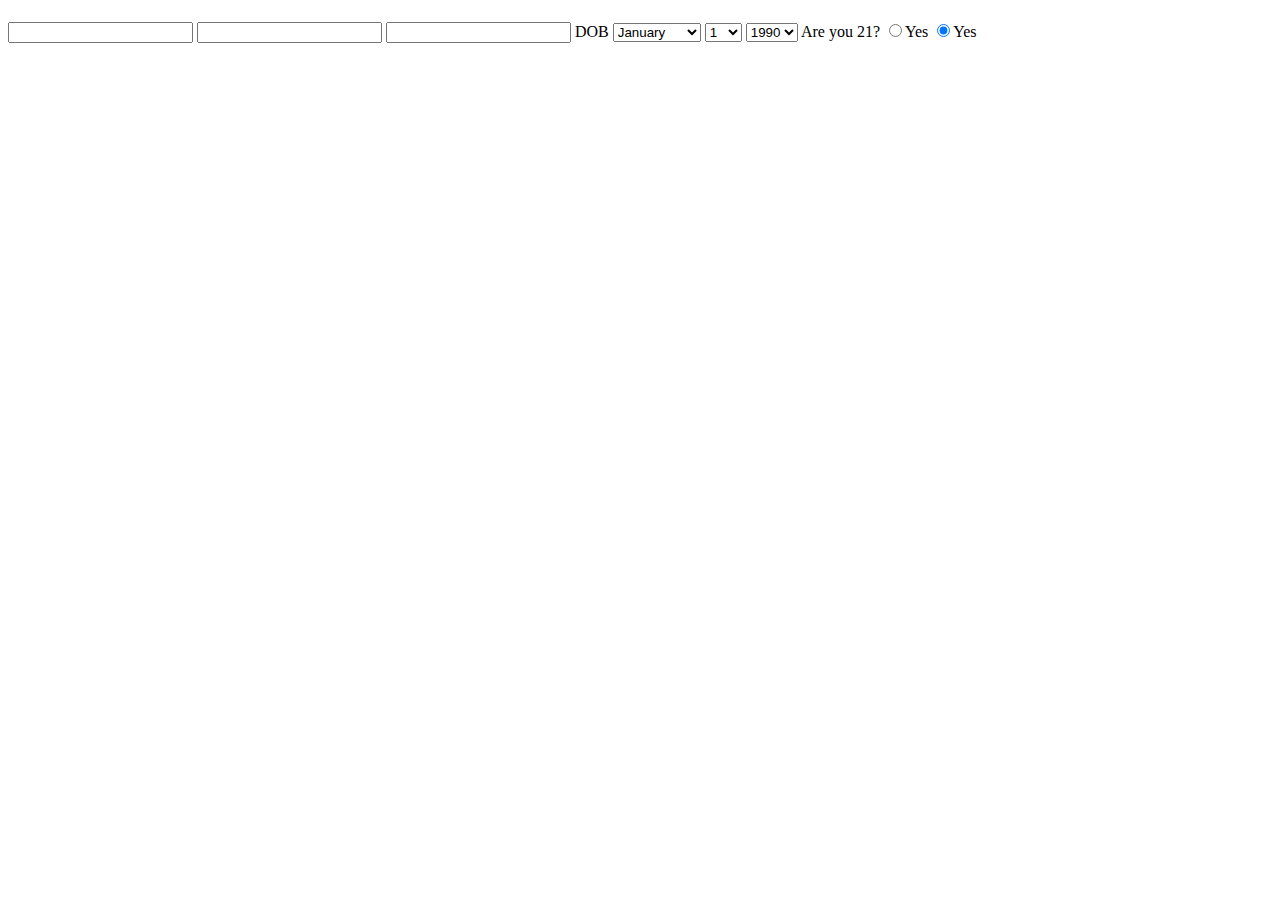
==== projects/3/deliverables/index.html @ c6522ea7 "project 2/project 3" ====
<!DOCTYPE html>
<html>
<head>
	<title>Project 3: Landing Page</title>
</head>
<body>
	<header>

	</header>

	<content>
		<div class="row">
			<div class="column"></div>
			<!-- heading -->
			<h1></h1>
			<!--image-->
			<!--paragraph-->
			<p>

			<div class="column"></div>
			<h2></h2>
			<form>
				<input type="text" name="firstname">
				<input type="text" name="lastname">
				<input type="email" name="emailaddress">
				
				<label>DOB</label>
				<select name="month">
					<option value="1">January</option>
					<option value="2">February</option>
					<option value="3">March</option>
					<option value="4">April</option>
					<option value="5">May</option>
					<option value="6">June</option>
					<option value="7">July</option>
					<option value="8">August</option>
					<option value="9">September</option>
					<option value="10">October</option>
					<option value="11">November</option>
					<option value="12">December</option>
				</select>
				<select name="days">
					<option value="1">1</option>
					<option value="2">2</option>
					<option value="3">3</option>
					<option value="4">4</option>
					<option value="5">5</option>
					<option value="6">6</option>
					<option value="7">7</option>
					<option value="8">8</option>
					<option value="9">9</option>
					<option value="10">10</option>
					<option value="11">11</option>
					<option value="12">12</option>
				</select>
				<select name="year">
					<option value="1990">1990</option>
				</select>	

				<label>Are you 21?</label>
				<input type="radio" name="over21" value="yes">Yes
				<input type="radio" name="over21" value="no" checked=>Yes

			<div class="column"></div>
		</div>	
</body>
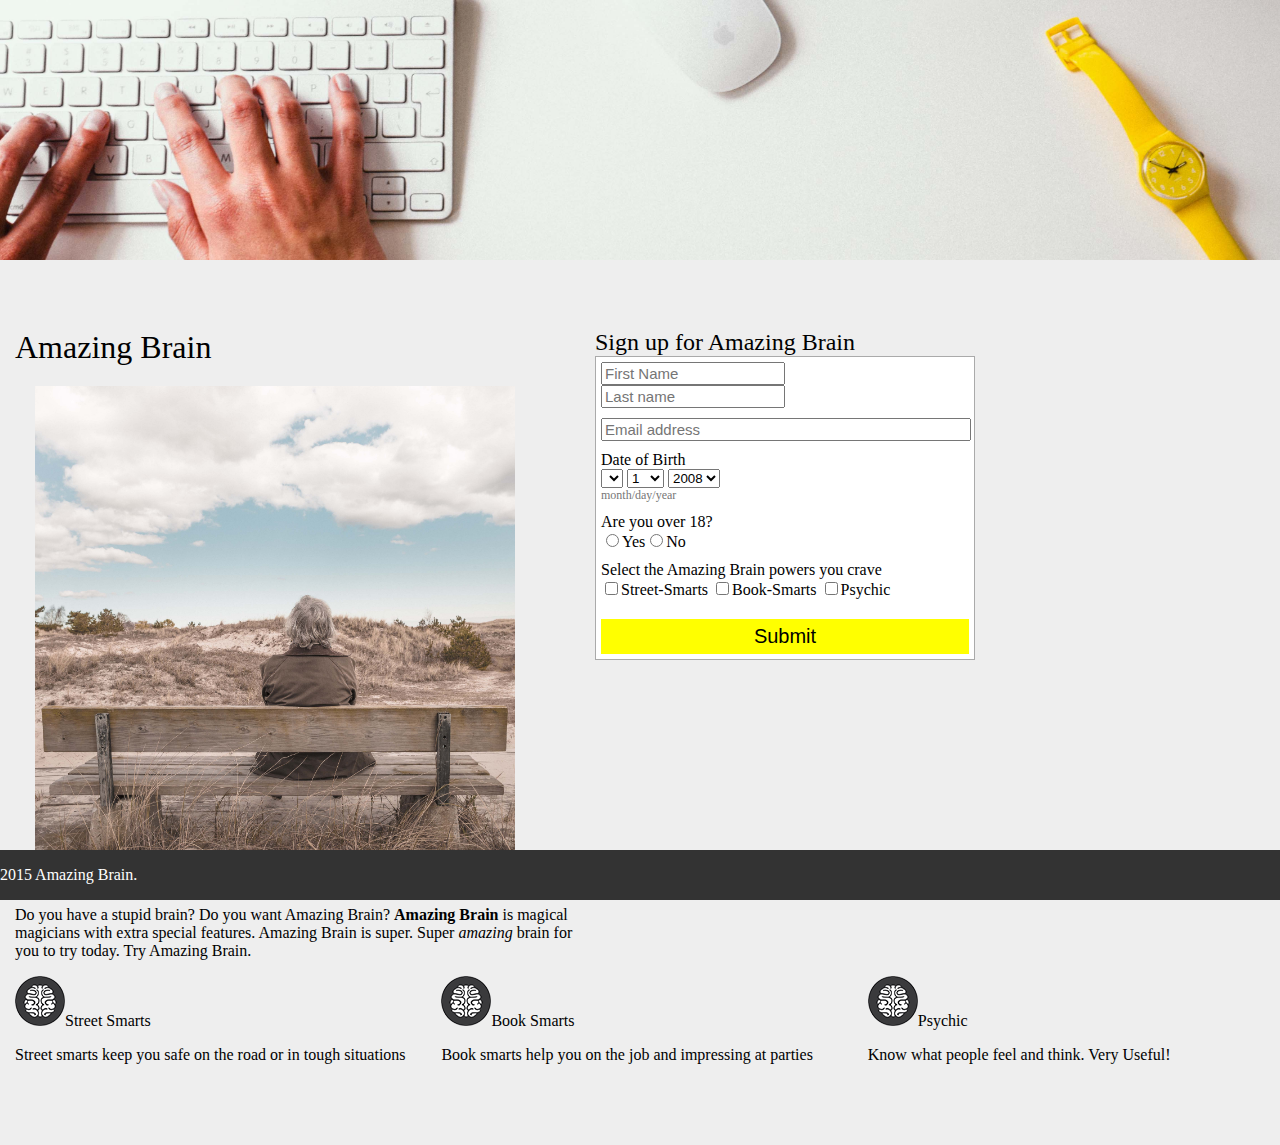
==== commit a0d949a9: "project 3 landing page" ====
--- a/projects/3/deliverables/index.html
+++ b/projects/3/deliverables/index.html
@@ -1,66 +1,82 @@
 <!DOCTYPE html>
 <html>
 <head>
-	<title>Project 3: Landing Page</title>
+	<title>Project 3: Landing Page: Super Brain</title>
+	<meta name="viewport" content="width=device-width, initial-scale=1">
+	<link rel="stylesheet" type="text/css" href="assets/css/style.css">
 </head>
 <body>
 	<header>
+		<img src="assets/images/header.jpg">
+	</header>
+	<div class="container">
+		<content>
+			<div class="column" style="width:580px">
+				<h1>Amazing Brain</h1>
+				<img class="brainImg" src="assets/images/brain.jpg">
+				<p>Do you have a stupid brain? Do you want Amazing Brain? <strong>Amazing Brain</strong> is magical magicians with extra special features. Amazing Brain is super. Super <em>amazing</em> brain for you to try today. Try Amazing Brain.</p>
+			</div>
+			<div class="column" style="width:380px">
+				<h2>Sign up for Amazing Brain</h2>
+				<form id="cta">
+					<input class="tf name no-margin" type="text" name="firstname" placeholder ="First Name">
+					<input class="tf name no-margin" type="text" name="lastname" placeholder="Last name">
+					<input class="tf" type="email" name="emailaddress" placeholder="Email address">
+					
+					<label>Date of Birth</label>
+					<select name="month"></select> 
+					<select name="day"></select>
+					<select name="year"></select>
+					<format>month/day/year</format>
+					<label>Are you over 18?</label>
+					<input type="radio" name="over18" value="yes">Yes<input type="radio" name="over21" value="no">No
+					<label>Select the Amazing Brain powers you crave</label>
+					<input type="checkbox" name="favBrain" value="street">Street-Smarts
+					<input type="checkbox" name="favBrain" value="book">Book-Smarts
+					<input type="checkbox" name="favBrain" value="psychic">Psychic
+					<input class="submitBtn" type="submit" value="Submit">
+				</form>	
+			</div>
+			<div class="row">
+				<ul>
+					<li>
+						<img src="assets/images/brain.png">Street Smarts
+						<p>Street smarts keep you safe on the road or in tough situations</p>
+					</li>
+					<li>
+						<img src="assets/images/brain.png">Book Smarts
+						<p>Book smarts help you on the job and impressing at parties</p>
+					</li>
+					<li>
+						<img src="assets/images/brain.png">Psychic
+						<p>Know what people feel and think. Very Useful!</p>
+					</li>
+				</ul>
+			</div>	
+		</content>
 
-	</header>
+	</div>
+		<script src="https://code.jquery.com/jquery-1.11.3.min.js"></script>
 
-	<content>
-		<div class="row">
-			<div class="column"></div>
-			<!-- heading -->
-			<h1></h1>
-			<!--image-->
-			<!--paragraph-->
-			<p>
+	<script type="text/javascript">
+	$(function(){
 
-			<div class="column"></div>
-			<h2></h2>
-			<form>
-				<input type="text" name="firstname">
-				<input type="text" name="lastname">
-				<input type="email" name="emailaddress">
-				
-				<label>DOB</label>
-				<select name="month">
-					<option value="1">January</option>
-					<option value="2">February</option>
-					<option value="3">March</option>
-					<option value="4">April</option>
-					<option value="5">May</option>
-					<option value="6">June</option>
-					<option value="7">July</option>
-					<option value="8">August</option>
-					<option value="9">September</option>
-					<option value="10">October</option>
-					<option value="11">November</option>
-					<option value="12">December</option>
-				</select>
-				<select name="days">
-					<option value="1">1</option>
-					<option value="2">2</option>
-					<option value="3">3</option>
-					<option value="4">4</option>
-					<option value="5">5</option>
-					<option value="6">6</option>
-					<option value="7">7</option>
-					<option value="8">8</option>
-					<option value="9">9</option>
-					<option value="10">10</option>
-					<option value="11">11</option>
-					<option value="12">12</option>
-				</select>
-				<select name="year">
-					<option value="1990">1990</option>
-				</select>	
+		var minYear = new Date().getFullYear() - 18,
+		    day = $('select[name="day"]'),
+		    year = $('select[name="year"]');
 
-				<label>Are you 21?</label>
-				<input type="radio" name="over21" value="yes">Yes
-				<input type="radio" name="over21" value="no" checked=>Yes
+		for(var i = 1; i <= 31; i++){
+			day.append( $("<option></option>").attr("value", i).text(i) );
+		};
 
-			<div class="column"></div>
-		</div>	
+		for( ; minYear >= 1920; minYear--){
+			year.append( $("<option></option>").attr("value", minYear).text(minYear) );
+		};
+
+	});
+	</script>		
 </body>	
+<footer>
+	<p>2015 Amazing Brain.</p>
+</footer>
+</html>--- a/projects/3/deliverables/assets/css/style.css
+++ b/projects/3/deliverables/assets/css/style.css
@@ -0,0 +1,138 @@
+body {
+	padding: 0;
+	margin: 0 auto;
+	background: #eee;
+}
+
+/* Container Begins */
+@media screen and (min-width: 860px) and (max-width: 1120px) {
+	.container {
+		width: 85%;
+		min-width: 960px;
+		margin: 50px auto;
+		padding: 5px;
+	}
+}
+
+@media screen and (min-width: 1120px) {
+	.container {
+		width: 85%;
+		min-width: 1320px;
+		margin: 50px auto;
+		padding: 15px;
+	}
+}
+
+
+h1, h2 {
+	margin: 0;
+	padding: 0;
+	font-weight: 100;
+}
+/* Container Ends */
+
+/* Header Begins */
+header {
+	width:100%;
+}
+
+header img {
+	width: 100%;
+	max-height: 260px;
+}
+/* Header Ends */
+
+
+
+/* Content Begins */
+content {
+}
+
+content .brainImg {
+	width: 480px;
+	margin: 20px;
+}
+
+content format {
+	display: block;
+	font-size: 12px;
+	color: #777;
+}
+
+content #cta {
+	padding: 5px;
+	border: 1px solid #aaa;
+	background: white;
+}
+
+content #cta input {
+	font-size: 15px;
+}
+
+content #cta input.tf, content #cta label {
+	display: block;
+	margin-top: 10px;
+	width: 362px;
+}
+
+content #cta input.tf.name {
+	display: inline-block;
+	width: 176px;
+}
+
+content #cta input.tf.name.no-margin {
+	margin: 0;
+}
+
+content #cta .submitBtn {
+	font-size: 20px;
+	width: 368px;
+	margin-top: 20px;
+	padding: 6px 0;
+	background: yellow;
+	color: black;
+	cursor: pointer;
+	outline: none;
+	border:none;
+}
+/* Content Ends */
+
+
+/* Footer Begins */
+footer {
+
+	background: #333;
+	height: 50px;
+	width: 100%;
+	position: fixed;
+	bottom: 0;
+	color: white;
+}
+/* Footer Ends */
+
+
+
+/* Global Begins */
+.row {
+	display: block;
+	clear: both;
+	padding: 0;
+}
+
+.row ul {
+	padding: 0;
+	margin: 0;
+}
+
+.row ul li {
+	list-style-type: none;
+	display: inline-block;
+	width: 32%;
+}
+
+
+.column {
+	float: left;
+	vertical-align: top;
+}
+/* Global Ends */